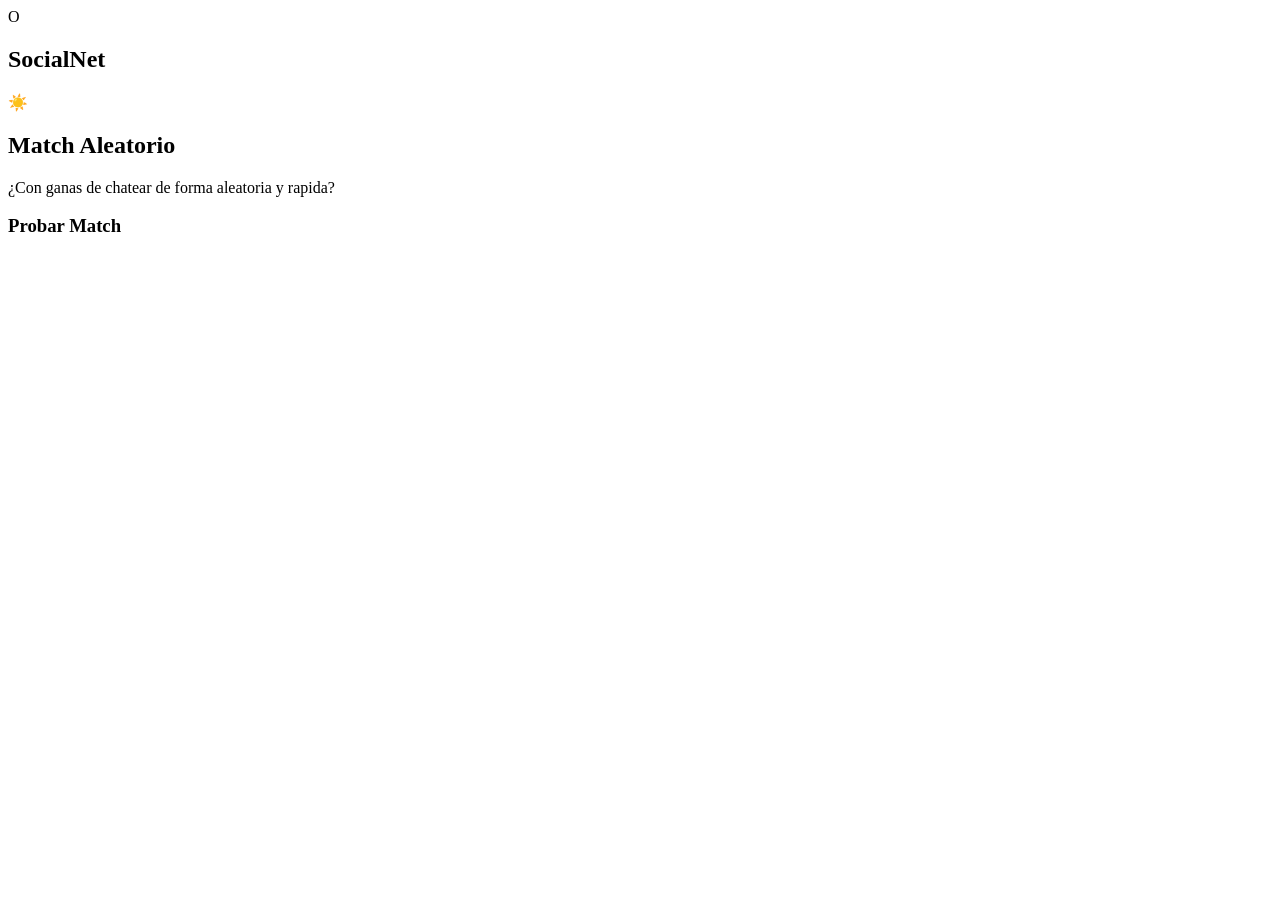
==== paginaPrincipal/index.html @ edf1cfef "Creé estructura semantica del index (Vista previa de chats)" ====
<!DOCTYPE html>
<html lang="en">
<head>
    <meta charset="UTF-8">
    <meta name="viewport" content="width=device-width, initial-scale=1.0">
    <title>Document</title>
    <link rel="stylesheet" href="style.css">
</head>
<body>
    <header>
        <nav>
            <span>O</span>
            <h1>SocialNet</h1>
            <span>☀️</span>
        </nav>
    </header>
    <main>
        <section>
            <article>
                <h2>Match Aleatorio</h2>
                <p>¿Con ganas de chatear de forma aleatoria y rapida?</p>
                <h3>Probar Match</h3>
            </article>
            <article>
                <p></p>
                <p></p>
                <p></p>
                <p></p>
            </article>
            <section>
                <article>

                </article>
                <article>
                    
                </article>
                <article>
                    
                </article>
                <article>
                    
                </article>
            </section>
        </section>
    </main>
    <footer>

    </footer>
</body>
</html>
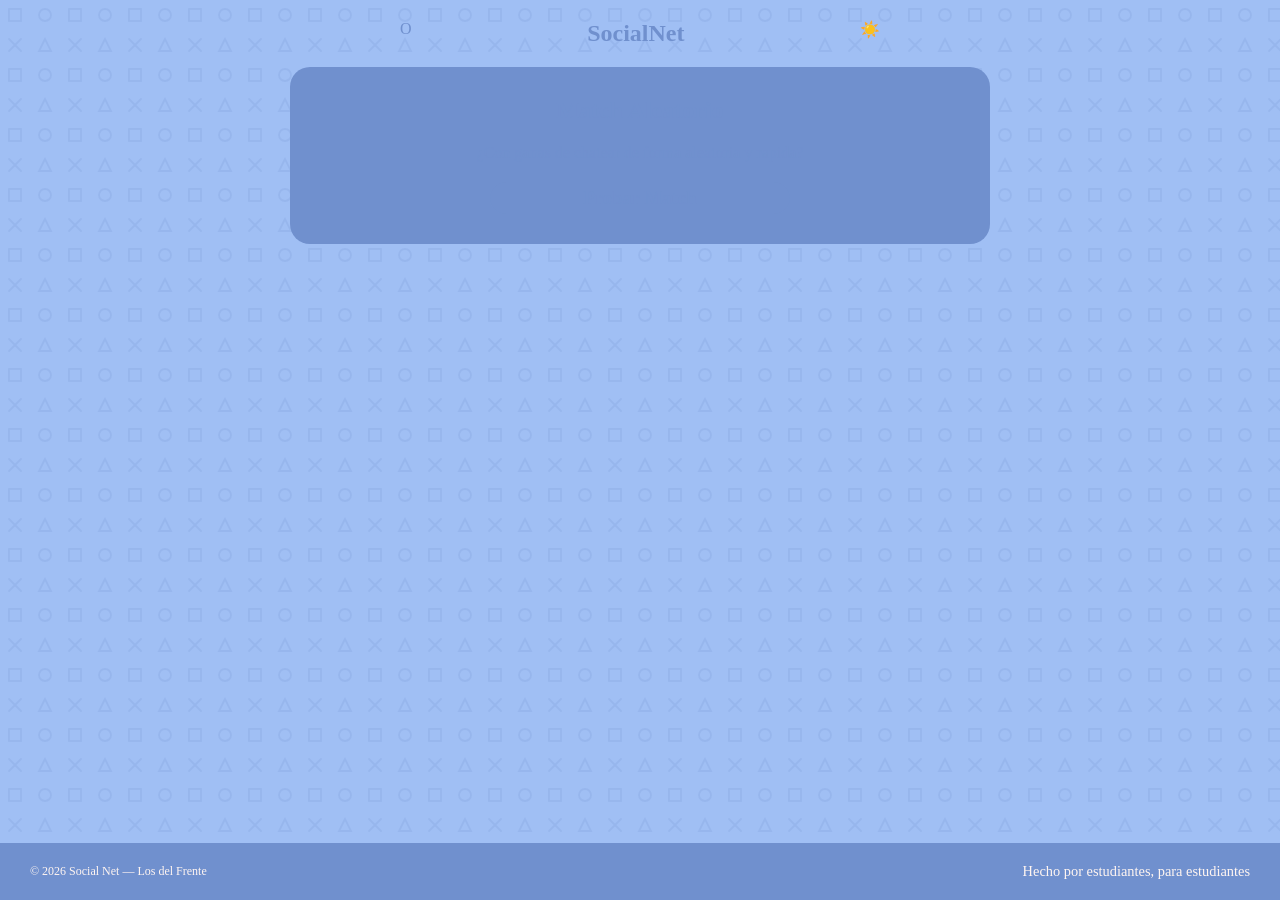
==== commit b5b91d54: "Empeze el recuadro de match aleatorio y el footer" ====
--- a/paginaPrincipal/index.html
+++ b/paginaPrincipal/index.html
@@ -15,11 +15,11 @@
         </nav>
     </header>
     <main>
-        <section>
-            <article>
+        <section class="main_sec">
+            <article class="m_a">
                 <h2>Match Aleatorio</h2>
                 <p>¿Con ganas de chatear de forma aleatoria y rapida?</p>
-                <h3>Probar Match</h3>
+                <h3 class="p_m">Probar Match</h3>
             </article>
             <article>
                 <p></p>
@@ -44,7 +44,36 @@
         </section>
     </main>
     <footer>
+        <small>© 2026 Social Net — Los del Frente</small>
+        <span class="final">Hecho por estudiantes, para estudiantes</span>
+    </footer>
+        <!-- Script del tema-->
+    <script>
+    const btnVolverArriba = document.getElementById('btnVolverArriba');
+    window.addEventListener('scroll', () => {
+        if (window.scrollY > 300) {
+            btnVolverArriba.classList.remove('oculto');
+        }
+        else {
+            btnVolverArriba.classList.add('oculto');
+        }
+    });
 
-    </footer>
+    const temaBoton = document.getElementById('tema-boton');
+
+    if (localStorage.getItem('theme') === 'dark') {
+        document.body.classList.add('dark-mode');
+    }
+
+    temaBoton.addEventListener('click', () => {
+        document.body.classList.toggle('dark-mode');
+        if (document.body.classList.contains('dark-mode')) {
+            localStorage.setItem('theme', 'dark');
+        } else {
+            localStorage.setItem('theme', 'light');
+        }
+    });
+    </script>
+
 </body>
 </html>
--- a/paginaPrincipal/style.css
+++ b/paginaPrincipal/style.css
@@ -0,0 +1,122 @@
+/* --- Colores del modo claro --- */
+:root {
+    --bg: #a0bff4;
+    --text: #7090ce; 
+    --btn-bg: #7090ce; 
+    --btn-text: #fff5f1; 
+    --hr: #7090ce;
+    --casillas: #fff5f1; 
+    --figuras-color: #7090ce;   
+}
+
+/* --- Colores del modo oscuro --- */
+body.dark-mode {
+    --bg: #0f172a; 
+    --text: #fff5f1;
+    --btn-bg: #a0bff4;
+    --btn-text: #0f172a; 
+    --hr: #0a0f1d; 
+    --casillas: #1e293b;
+    --figuras-color: #334155;   
+}
+
+
+
+#final {
+    display: flex;
+    flex-direction: column;
+    align-items: center;
+    max-width: 900px;
+    margin: 40px auto;
+    width: 100%;
+    padding: 0 20px;
+}
+
+footer {
+    background-color: var(--hr);
+    padding: 20px 30px;
+    text-align: center;
+    color: #fff5f1;
+    font-size: 0.9rem;
+    display: flex;
+    justify-content: space-between;
+    align-items: center;
+    margin-top: auto;
+}
+
+* {
+    box-sizing: border-box;
+    margin: 0;
+    padding: 0;
+    font-family: 'Sour Gummy', cursive;
+}
+
+body {
+    background-color: var(--bg);
+    color: var(--text);
+    min-height: 100vh;
+    display: flex;
+    flex-direction: column;
+    transition: background-color 0.3s, color 0.3s;
+    position: relative;
+}
+
+/* Patrón de figuras de fondo */
+body::before {
+    content: "";
+    position: fixed;
+    top: 0;
+    left: 0;
+    width: 100%;
+    height: 100%;
+    z-index: -1;
+    opacity: 0.18; 
+    background-image: url('data:image/svg+xml;utf8,<svg xmlns="http://www.w3.org/2000/svg" viewBox="0 0 100 100" fill="none" stroke="%237090ce" stroke-width="3" stroke-linecap="round"><rect x="15" y="15" width="20" height="20"/><circle cx="75" cy="25" r="10"/><path d="M15,65 L35,85 M35,65 L15,85"/><polygon points="75,65 65,85 85,85"/></svg>');
+    background-repeat: repeat;
+    background-size: 60px 60px;
+    animation: moverFondo 18s linear infinite;
+}
+
+/* Regla que mueve el fondo continuamente */
+@keyframes moverFondo {
+    from {
+        background-position: 0 0;
+    }
+    to {
+        background-position: 120px 120px;
+    }
+}
+
+nav {
+    display: flex;
+    justify-content: space-between;
+    margin: 20px 400px;
+}
+
+.m_a {
+    background-color: var(--figuras-color);
+    width: 700px;
+    padding: 30px;
+    border-radius: 20px;
+    text-align: center;
+    display: flex;
+    flex-direction: column;
+    align-items: center;
+}
+
+.m_a h2 {
+    margin-bottom: 20px;
+}
+
+.main_sec {
+    display: flex;
+    justify-content: center;
+}
+
+.p_m {
+    padding: 5px;
+    background-color: var(--btn-bg);
+    border-radius: 20px;
+    width: 300px;
+    margin-top: 20px ;
+}
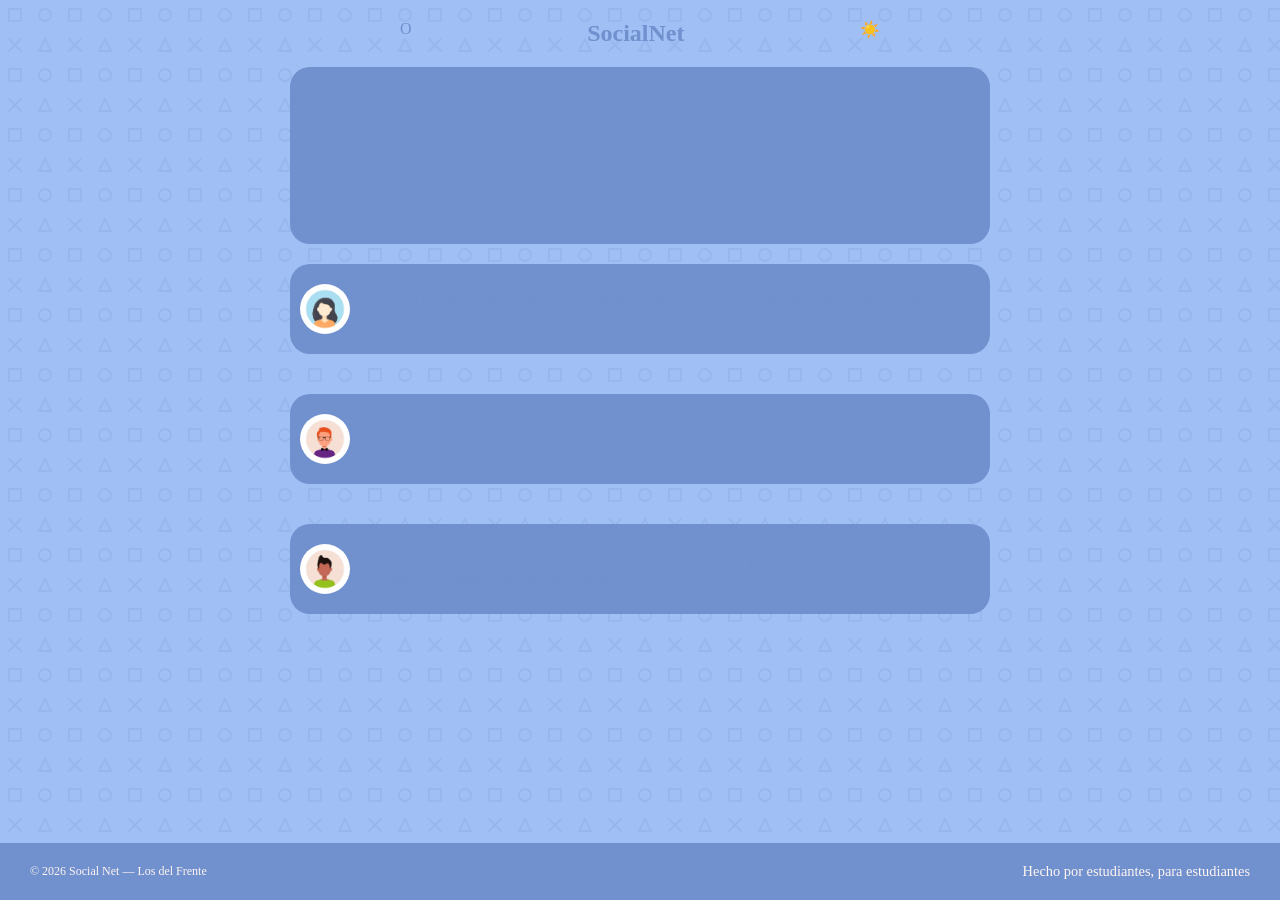
==== commit 59c9efeb: "Agregue los chats" ====
--- a/paginaPrincipal/index.html
+++ b/paginaPrincipal/index.html
@@ -21,21 +21,18 @@
                 <p>¿Con ganas de chatear de forma aleatoria y rapida?</p>
                 <h3 class="p_m">Probar Match</h3>
             </article>
-            <article>
-                <p></p>
-                <p></p>
-                <p></p>
-                <p></p>
-            </article>
-            <section>
-                <article>
-
+            <section class="chats">
+                <article class="chat">
+                    <img src="avatar-icon-human-a-person-s-badge-social-media-profile-symbol-the-symbol-of-a-person-vector.jpg" alt="">
+                    <p>¡Hola a todos! Espero que estén teniendo un gran día y que la semana les rinda al máximo. ¿Qué planes tienen para hoy?</p>
                 </article>
-                <article>
-                    
+                <article class="chat">  
+                    <img src="avatar-icon-human-a-person-s-badge-social-media-profile-symbol-the-symbol-of-a-person-vector (1).jpg" alt="">
+                    <p>¡Buenas vibras para todos! Paso a saludar y a preguntarles: ¿cuál es su canción favorita del momento? ¡Los leo en los comentarios!</p>
                 </article>
-                <article>
-                    
+                <article class="chat">  
+                    <img src="avatar-icon-human-a-person-s-badge-social-media-profile-symbol-the-symbol-of-a-person-vector (2).jpg" alt="">
+                    <p>¡Hola, comunidad! Espero que estén descansando un poco y tomando aire. Les mando un abrazo y les deseo una excelente tarde a todos.</p>
                 </article>
                 <article>
                     
--- a/paginaPrincipal/style.css
+++ b/paginaPrincipal/style.css
@@ -87,6 +87,7 @@
     }
 }
 
+
 nav {
     display: flex;
     justify-content: space-between;
@@ -111,6 +112,8 @@
 .main_sec {
     display: flex;
     justify-content: center;
+    align-items: center;
+    flex-direction: column;
 }
 
 .p_m {
@@ -119,4 +122,29 @@
     border-radius: 20px;
     width: 300px;
     margin-top: 20px ;
-}+}
+
+.chats {
+    display: flex;
+    flex-direction: column;
+    width: 700px;
+    border-radius: 20px;
+}
+
+.chat {
+    background-color: var(--figuras-color);
+    margin: 20px 0px;
+    padding: 20px 10px;
+    display: flex;
+    align-items: center;
+    border-radius: 20px;
+}
+
+img {
+    width: 50px;
+    border-radius: 50%;
+    margin-right: 20px;
+}
+
+.mensaje {
+    align-items: center;}
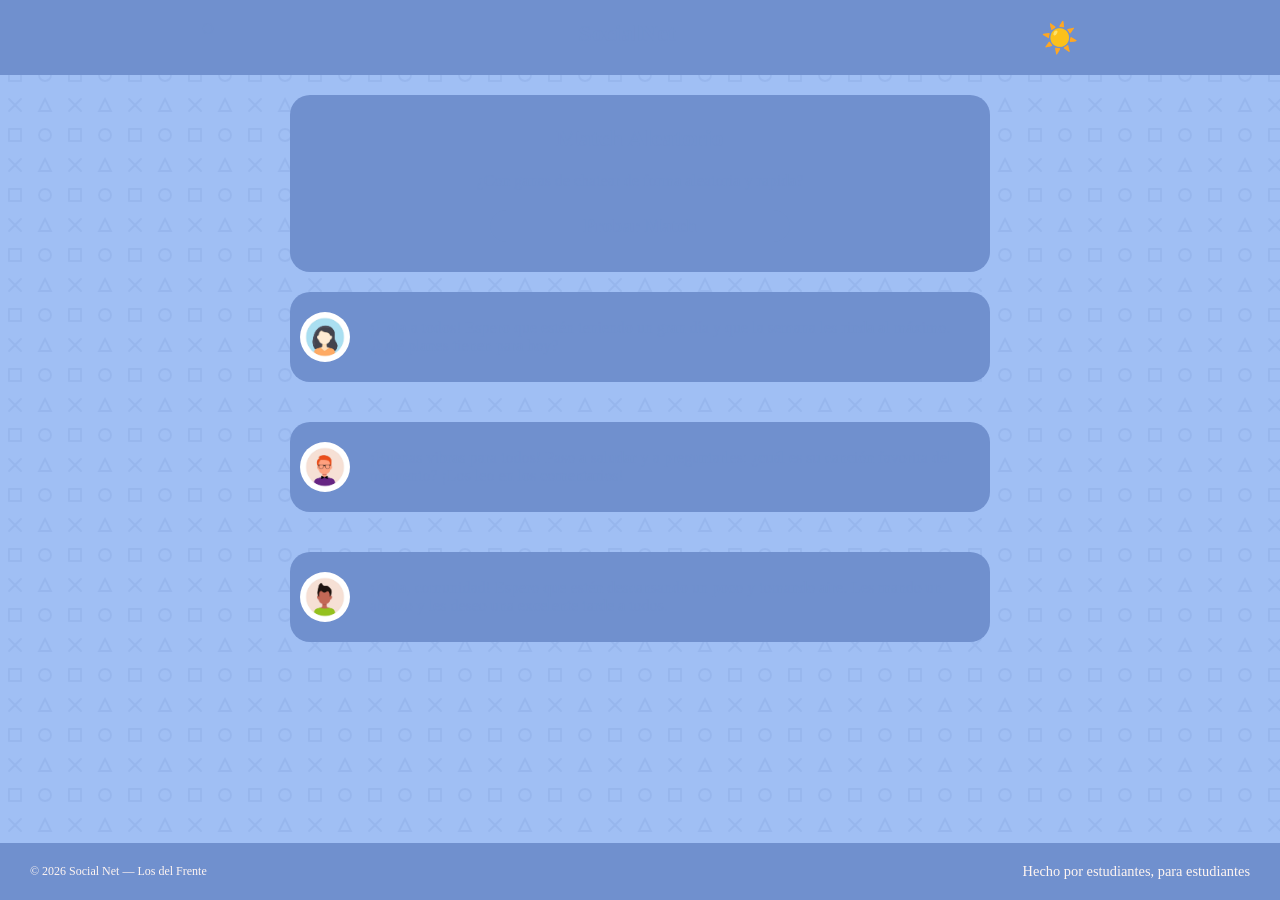
==== commit f71cdf3d: "mejore el nav" ====
--- a/paginaPrincipal/index.html
+++ b/paginaPrincipal/index.html
@@ -11,7 +11,7 @@
         <nav>
             <span>O</span>
             <h1>SocialNet</h1>
-            <span>☀️</span>
+            <span class="sol">☀️</span>
         </nav>
     </header>
     <main>
--- a/paginaPrincipal/style.css
+++ b/paginaPrincipal/style.css
@@ -90,9 +90,13 @@
 
 nav {
     display: flex;
-    justify-content: space-between;
-    margin: 20px 400px;
-}
+    justify-content: space-around;
+    margin: 20px 0px;
+    background-color: var(--figuras-color);
+    width: 100%;
+    margin: 0px;
+    margin-bottom: 20px;
+    padding: 20px;}
 
 .m_a {
     background-color: var(--figuras-color);
@@ -147,4 +151,9 @@
 }
 
 .mensaje {
-    align-items: center;}+    align-items: center;
+}
+
+.sol {
+    font-size: 30px;
+}
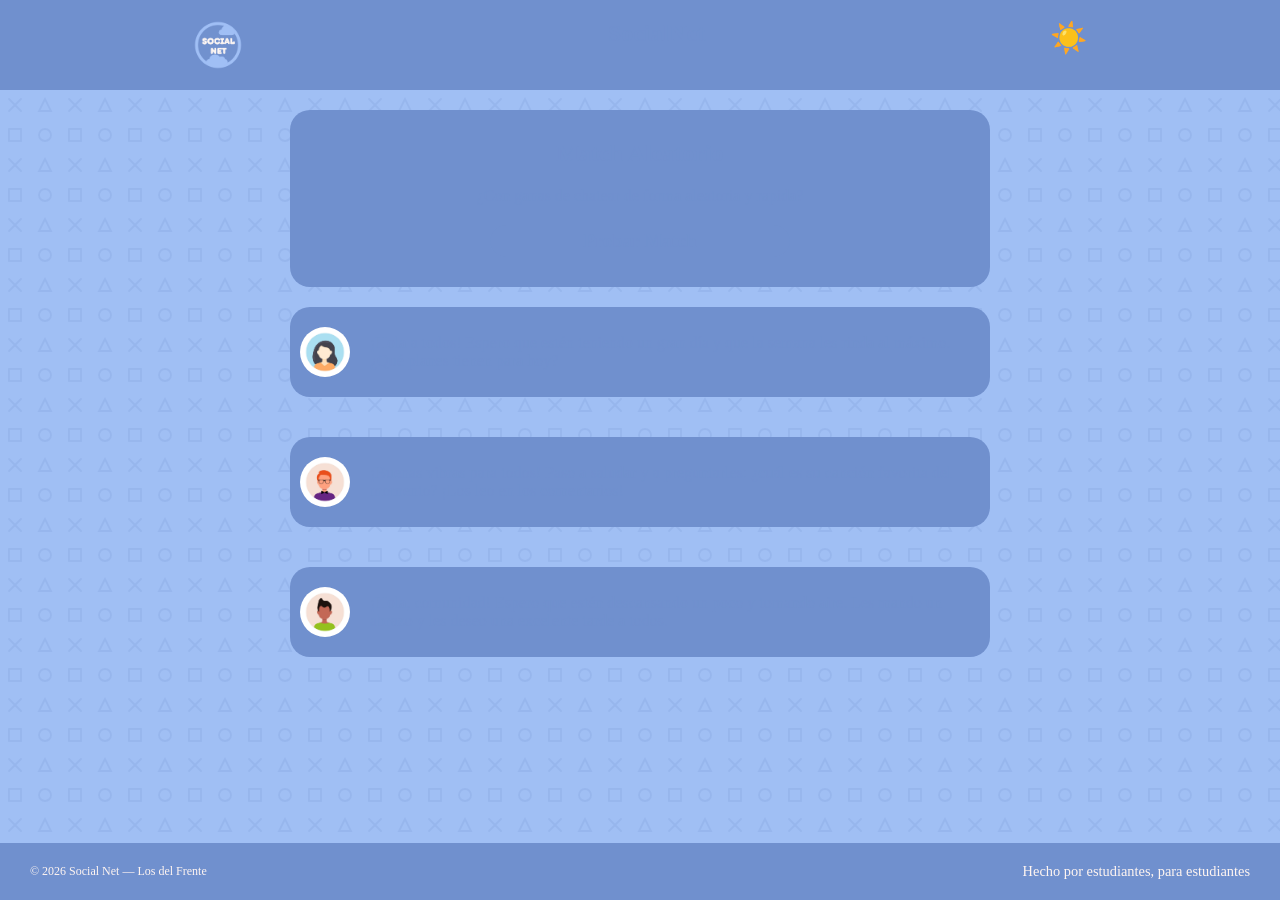
==== commit 5db52ba0: "Cambie color del nav" ====
--- a/paginaPrincipal/index.html
+++ b/paginaPrincipal/index.html
@@ -3,13 +3,13 @@
 <head>
     <meta charset="UTF-8">
     <meta name="viewport" content="width=device-width, initial-scale=1.0">
-    <title>Document</title>
+    <title>SocialNet</title>
     <link rel="stylesheet" href="style.css">
 </head>
 <body>
     <header>
         <nav>
-            <span>O</span>
+            <img src="../logoClaro.png" alt="">
             <h1>SocialNet</h1>
             <span class="sol">☀️</span>
         </nav>
--- a/paginaPrincipal/style.css
+++ b/paginaPrincipal/style.css
@@ -92,7 +92,7 @@
     display: flex;
     justify-content: space-around;
     margin: 20px 0px;
-    background-color: var(--figuras-color);
+    background-color: var(--hr);
     width: 100%;
     margin: 0px;
     margin-bottom: 20px;
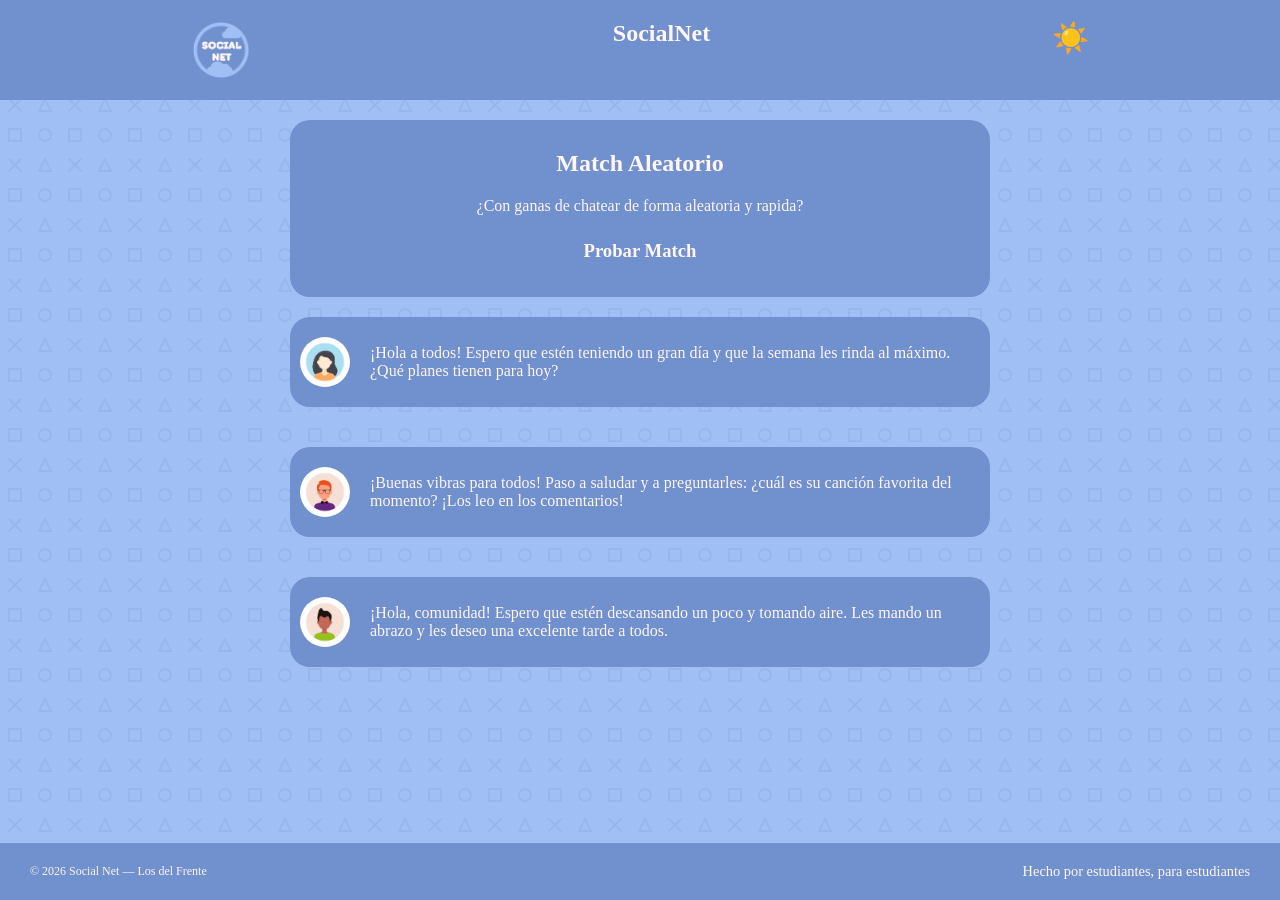
==== commit 1096347e: "Arregle color (x2)" ====
--- a/paginaPrincipal/index.html
+++ b/paginaPrincipal/index.html
@@ -9,7 +9,7 @@
 <body>
     <header>
         <nav>
-            <img src="../logoClaro.png" alt="">
+            <img class="logo" src="../logoClaro.png" alt="">
             <h1>SocialNet</h1>
             <span class="sol">☀️</span>
         </nav>
--- a/paginaPrincipal/style.css
+++ b/paginaPrincipal/style.css
@@ -53,7 +53,7 @@
 
 body {
     background-color: var(--bg);
-    color: var(--text);
+    color: #fff5f1;
     min-height: 100vh;
     display: flex;
     flex-direction: column;
@@ -156,4 +156,8 @@
 
 .sol {
     font-size: 30px;
+}
+
+.logo {
+    width: 60px;
 }
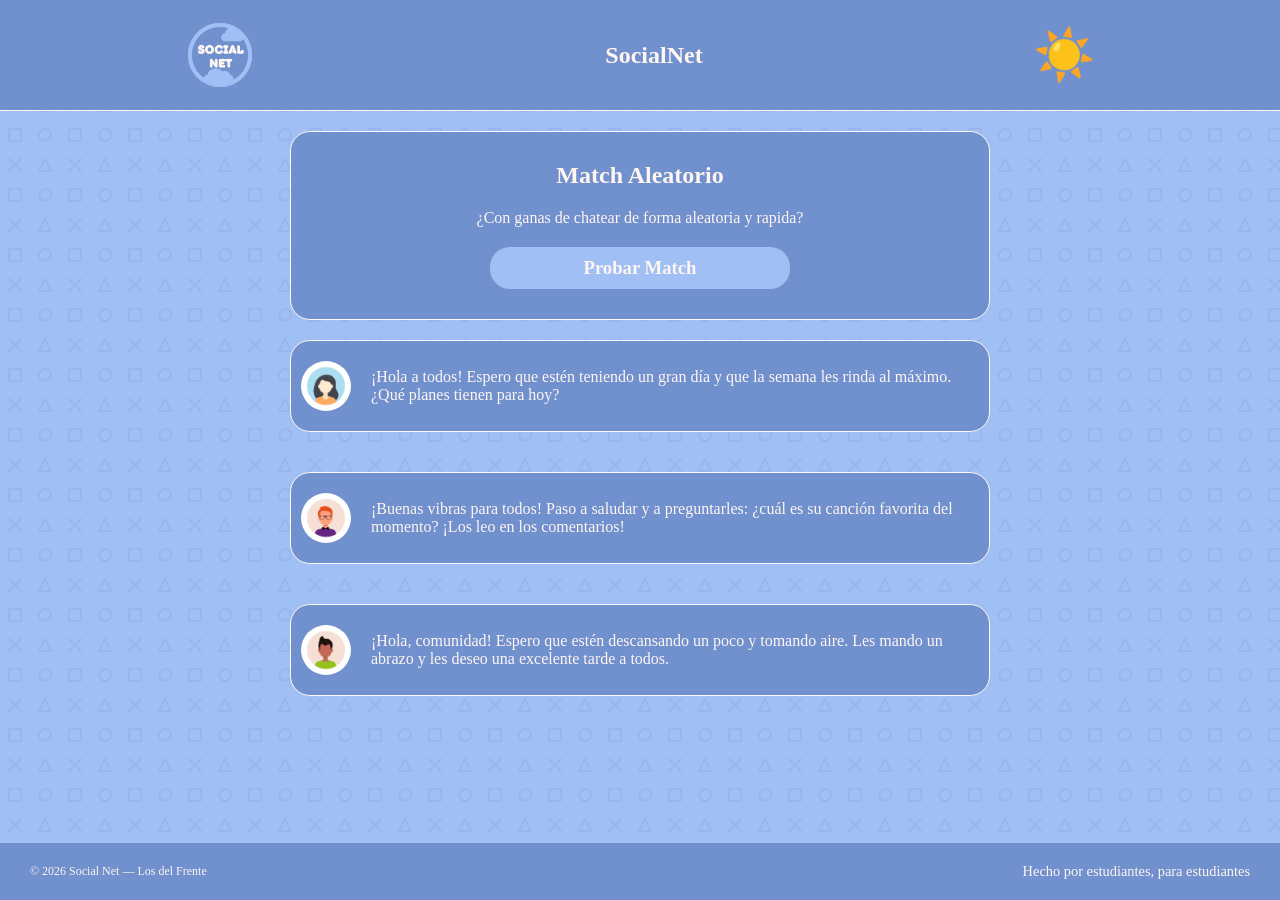
==== commit 661ec622: "Cambie lenguaje" ====
--- a/paginaPrincipal/index.html
+++ b/paginaPrincipal/index.html
@@ -1,5 +1,5 @@
 <!DOCTYPE html>
-<html lang="en">
+<html lang="es">
 <head>
     <meta charset="UTF-8">
     <meta name="viewport" content="width=device-width, initial-scale=1.0">
--- a/paginaPrincipal/style.css
+++ b/paginaPrincipal/style.css
@@ -96,7 +96,11 @@
     width: 100%;
     margin: 0px;
     margin-bottom: 20px;
-    padding: 20px;}
+    padding: 20px;
+    border-bottom: 1px solid;
+    border-color:#fff5f1;
+    align-items: center;
+}
 
 .m_a {
     background-color: var(--figuras-color);
@@ -107,6 +111,8 @@
     display: flex;
     flex-direction: column;
     align-items: center;
+    border: 1px solid;
+    border-color:#fff5f1;
 }
 
 .m_a h2 {
@@ -121,8 +127,8 @@
 }
 
 .p_m {
-    padding: 5px;
-    background-color: var(--btn-bg);
+    padding: 10px;
+    background-color: var(--bg);
     border-radius: 20px;
     width: 300px;
     margin-top: 20px ;
@@ -135,6 +141,7 @@
     border-radius: 20px;
 }
 
+
 .chat {
     background-color: var(--figuras-color);
     margin: 20px 0px;
@@ -142,6 +149,8 @@
     display: flex;
     align-items: center;
     border-radius: 20px;
+    border: 1px solid;
+    border-color:#fff5f1;
 }
 
 img {
@@ -155,9 +164,9 @@
 }
 
 .sol {
-    font-size: 30px;
+    font-size: 50px;
 }
 
 .logo {
-    width: 60px;
+    width: 70px;
 }
